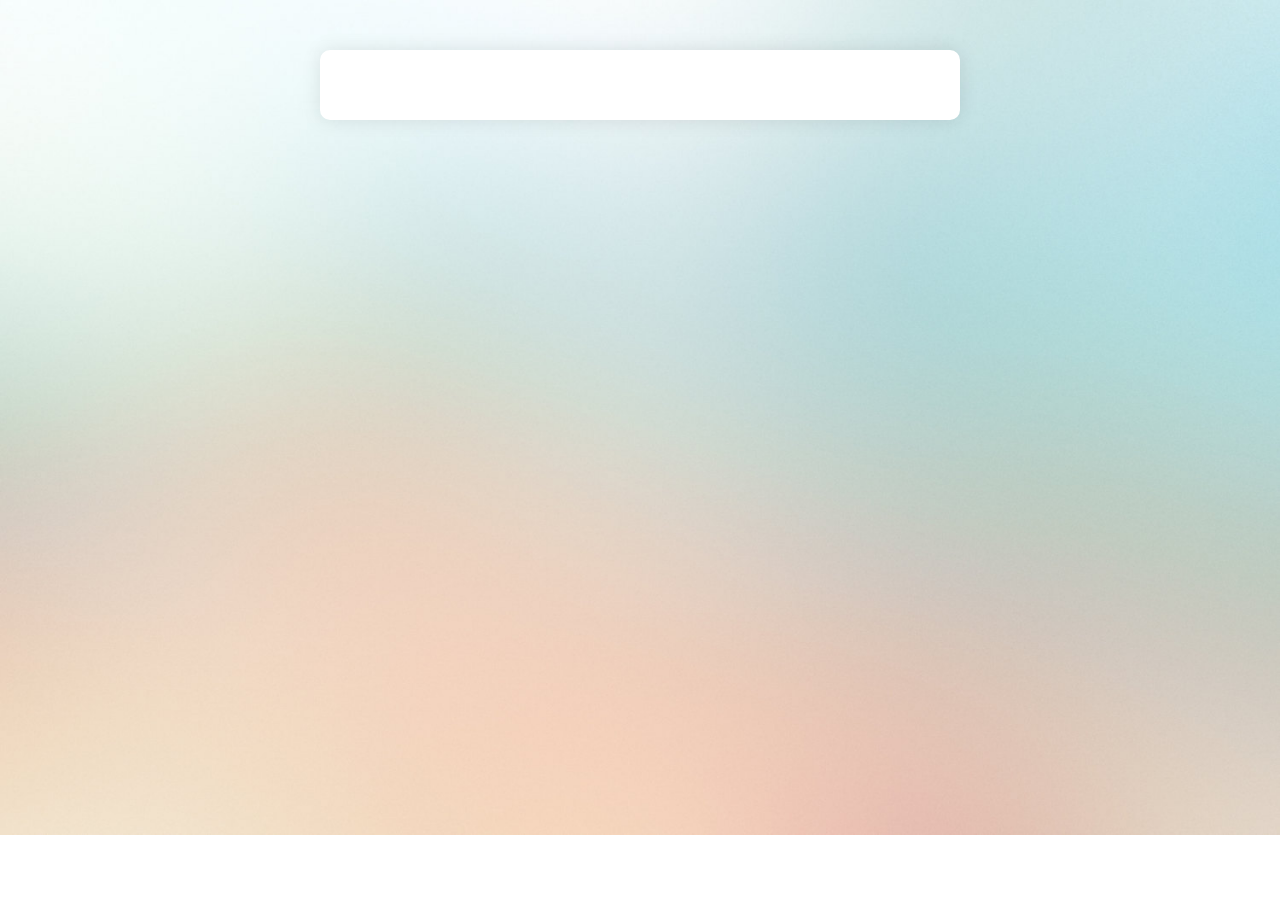
==== CustomCheckbox/index.html @ d67f196a "[CustomCheckbox] init" ====
<!DOCTYPE html>
<html lang="en">
  <head>
    <meta charset="UTF-8" />
    <meta name="viewport" content="width=device-width, initial-scale=1.0" />
    <meta http-equiv="X-UA-Compatible" content="ie=edge" />
    <title>Custom Form Elements</title>
    <!-- using google font -->
    <link
      href="https://fonts.googleapis.com/css?family=Roboto:300,500"
      rel="stylesheet"
    />
    <!-- importing reset and main css -->
    <link rel="stylesheet" href="css/reset.css" />
    <link rel="stylesheet" href="css/main.css" />
  </head>

  <body>
    <div class="container"></div>
  </body>
</html>
---- CustomCheckbox/css/main.css ----
/* general */

body {
  font: 300 18px/1.5 "Roboto", sans-serif;
  color: #333;
  background: url("../images/bg.jpg") no-repeat;
  background-size: cover;
}

.container {
  max-width: 640px;
  margin: 50px auto;
  padding: 35px;
  box-shadow: 0 0 20px 0px rgba(0, 0, 0, 0.1);
  background: #fff;
  border-radius: 10px;
}

.holder {
  border-bottom: 1px dashed #ccc;
  padding: 0 0 30px;
  margin: 0 0 30px;
}

.row {
  margin: 0 0 15px;
}

h2 {
  font-weight: 500;
  font-size: 30px;
  margin: 0 0 20px;
}
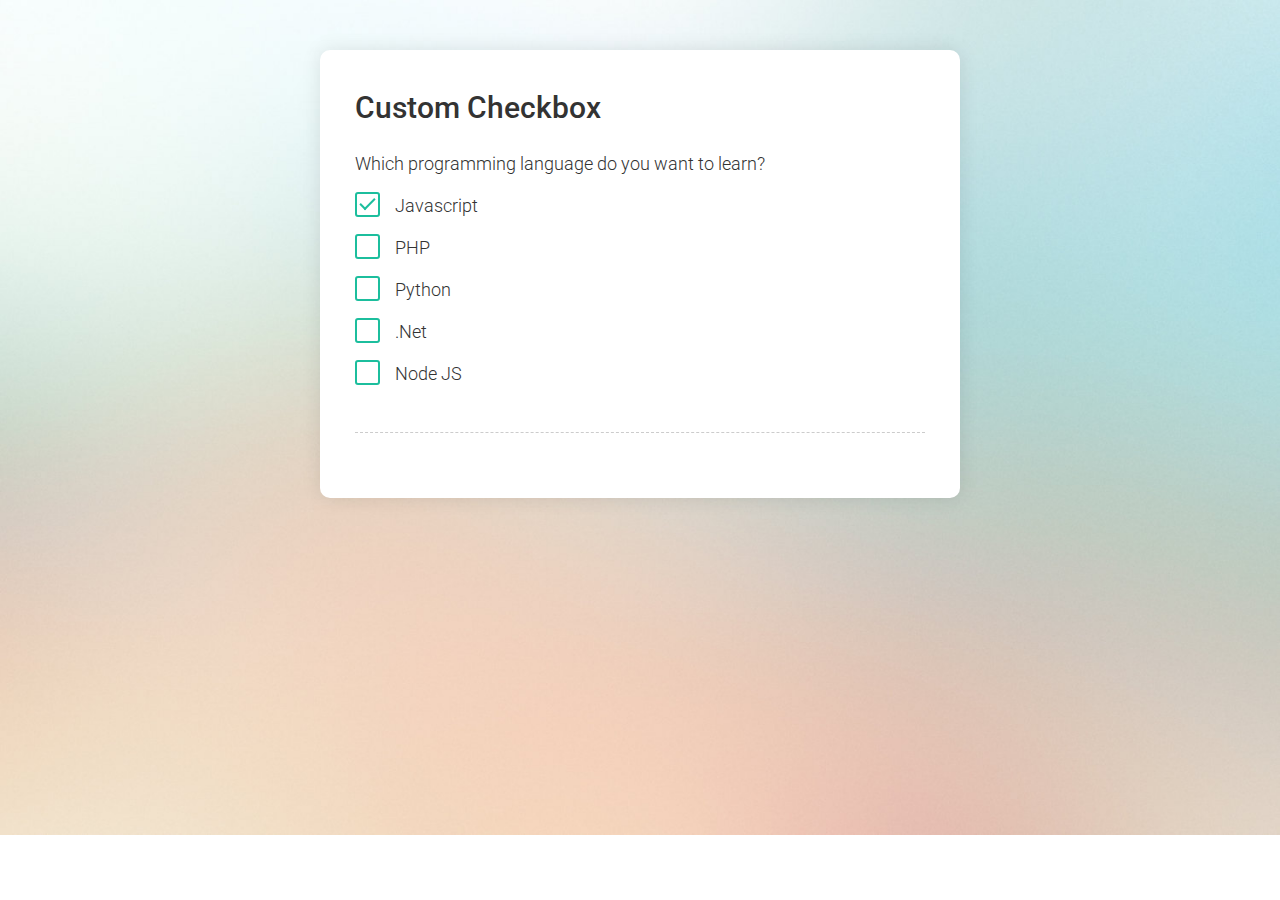
==== commit 5028f13d: "[CustomCheckbox] html + css + readme" ====
--- a/CustomCheckbox/index.html
+++ b/CustomCheckbox/index.html
@@ -16,6 +16,36 @@
   </head>
 
   <body>
-    <div class="container"></div>
+    <div class="container">
+      <!-- custom checkbox -->
+      <div class="holder">
+        <h2>Custom Checkbox</h2>
+        <form action="#" class="customCheckbox">
+          <div class="row">
+            <p>Which programming language do you want to learn?</p>
+          </div>
+          <div class="row">
+            <input type="checkbox" id="javascript" checked />
+            <label for="javascript">Javascript</label>
+          </div>
+          <div class="row">
+            <input type="checkbox" id="php" />
+            <label for="php">PHP</label>
+          </div>
+          <div class="row">
+            <input type="checkbox" id="python" />
+            <label for="python">Python</label>
+          </div>
+          <div class="row">
+            <input type="checkbox" id="dotnet" />
+            <label for="dotnet">.Net</label>
+          </div>
+          <div class="row">
+            <input type="checkbox" id="node" />
+            <label for="node">Node JS</label>
+          </div>
+        </form>
+      </div>
+    </div>
   </body>
 </html>
--- a/CustomCheckbox/css/main.css
+++ b/CustomCheckbox/css/main.css
@@ -31,3 +31,46 @@
   font-size: 30px;
   margin: 0 0 20px;
 }
+
+/* custom checkbox */
+
+.customCheckbox input[type="checkbox"] {
+  position: absolute;
+  left: -9999px;
+}
+
+.customCheckbox input[type="checkbox"] + label {
+  position: relative;
+  padding: 3px 0 0 40px;
+  cursor: pointer;
+}
+
+.customCheckbox input[type="checkbox"] + label:before {
+  content: "";
+  background: #fff;
+  border: 2px solid #1cbe9d;
+  border-radius: 3px;
+  height: 25px;
+  width: 25px;
+  position: absolute;
+  top: 0;
+  left: 0;
+}
+
+.customCheckbox input[type="checkbox"] + label:after {
+  content: "";
+  border-style: solid;
+  border-width: 0 0 2px 2px;
+  border-color: transparent transparent #1cbe9d #1cbe9d;
+  width: 15px;
+  height: 8px;
+  position: absolute;
+  top: 6px;
+  left: 5px;
+  opacity: 0;
+  transform: rotate(-45deg);
+}
+
+.customCheckbox input[type="checkbox"]:checked + label:after {
+  opacity: 1;
+}
